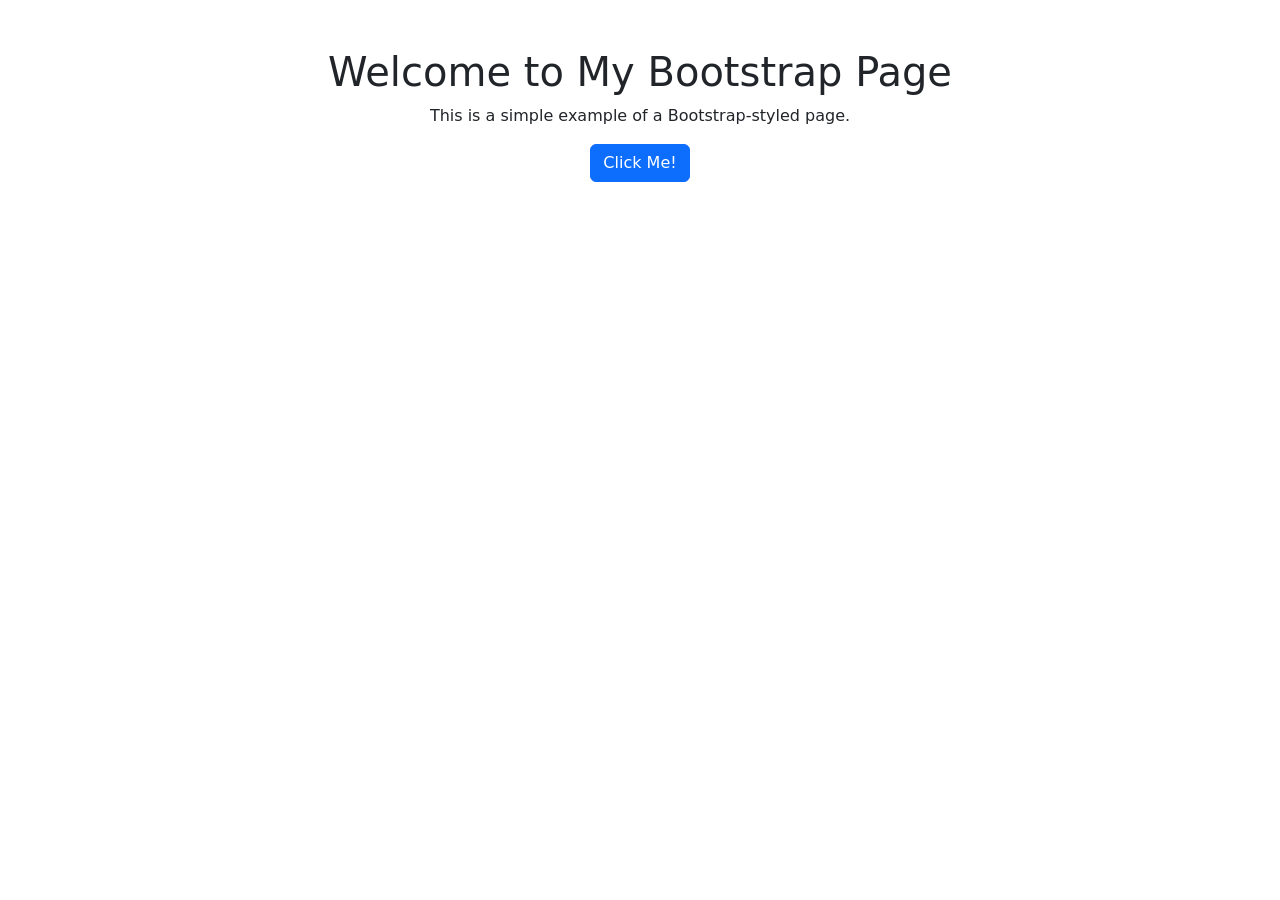
==== frontend/index.html @ a06914b3 "Add initial HTML structure and Bootstrap integration; create backend and menu HTML files" ====
<!DOCTYPE html>
<html lang="en">
<head>
    <meta charset="UTF-8">
    <meta name="viewport" content="width=device-width, initial-scale=1.0">
    <link href="https://cdn.jsdelivr.net/npm/bootstrap@5.3.8/dist/css/bootstrap.min.css" rel="stylesheet" integrity="sha384-sRIl4kxILFvY47J16cr9ZwB07vP4J8+LH7qKQnuqkuIAvNWLzeN8tE5YBujZqJLB" crossorigin="anonymous">
    <title>Document</title>
</head>
<body>


    <div class="container mt-5">
        <h1 class="text-center">Welcome to My Bootstrap Page</h1>
        <p class="text-center">This is a simple example of a Bootstrap-styled page.</p>
        <div class="d-flex justify-content-center">
            <button class="btn btn-primary">Click Me!</button>
        </div>
    </div>



<script src="https://cdn.jsdelivr.net/npm/bootstrap@5.3.8/dist/js/bootstrap.bundle.min.js" integrity="sha384-FKyoEForCGlyvwx9Hj09JcYn3nv7wiPVlz7YYwJrWVcXK/BmnVDxM+D2scQbITxI" crossorigin="anonymous"></script>
</body>
</html>
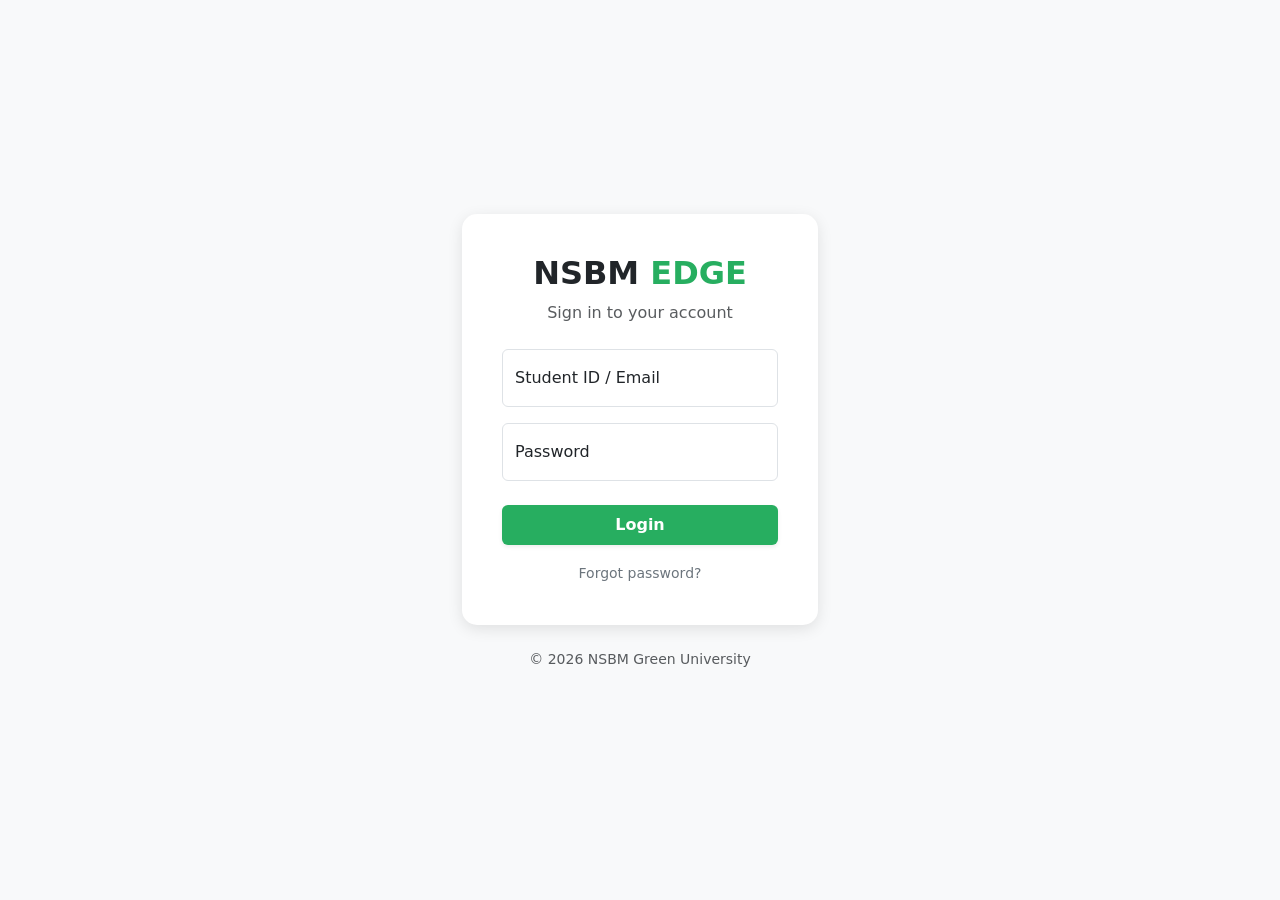
==== commit c445ff83: "Implement login functionality with HTML, CSS, and PHP; add redirection and styling" ====
--- a/frontend/index.html
+++ b/frontend/index.html
@@ -4,6 +4,7 @@
     <meta charset="UTF-8">
     <meta name="viewport" content="width=device-width, initial-scale=1.0">
     <link href="https://cdn.jsdelivr.net/npm/bootstrap@5.3.8/dist/css/bootstrap.min.css" rel="stylesheet" integrity="sha384-sRIl4kxILFvY47J16cr9ZwB07vP4J8+LH7qKQnuqkuIAvNWLzeN8tE5YBujZqJLB" crossorigin="anonymous">
+    <link rel="stylesheet" href="css/styles.css">
     <title>Document</title>
 </head>
 <body>
@@ -17,8 +18,8 @@
         </div>
     </div>
 
-
-
+<script> window.location.href = "./pages/login.html";</script>
+<!-- <script src="js/index.js"></script> -->
 <script src="https://cdn.jsdelivr.net/npm/bootstrap@5.3.8/dist/js/bootstrap.bundle.min.js" integrity="sha384-FKyoEForCGlyvwx9Hj09JcYn3nv7wiPVlz7YYwJrWVcXK/BmnVDxM+D2scQbITxI" crossorigin="anonymous"></script>
 </body>
 </html>
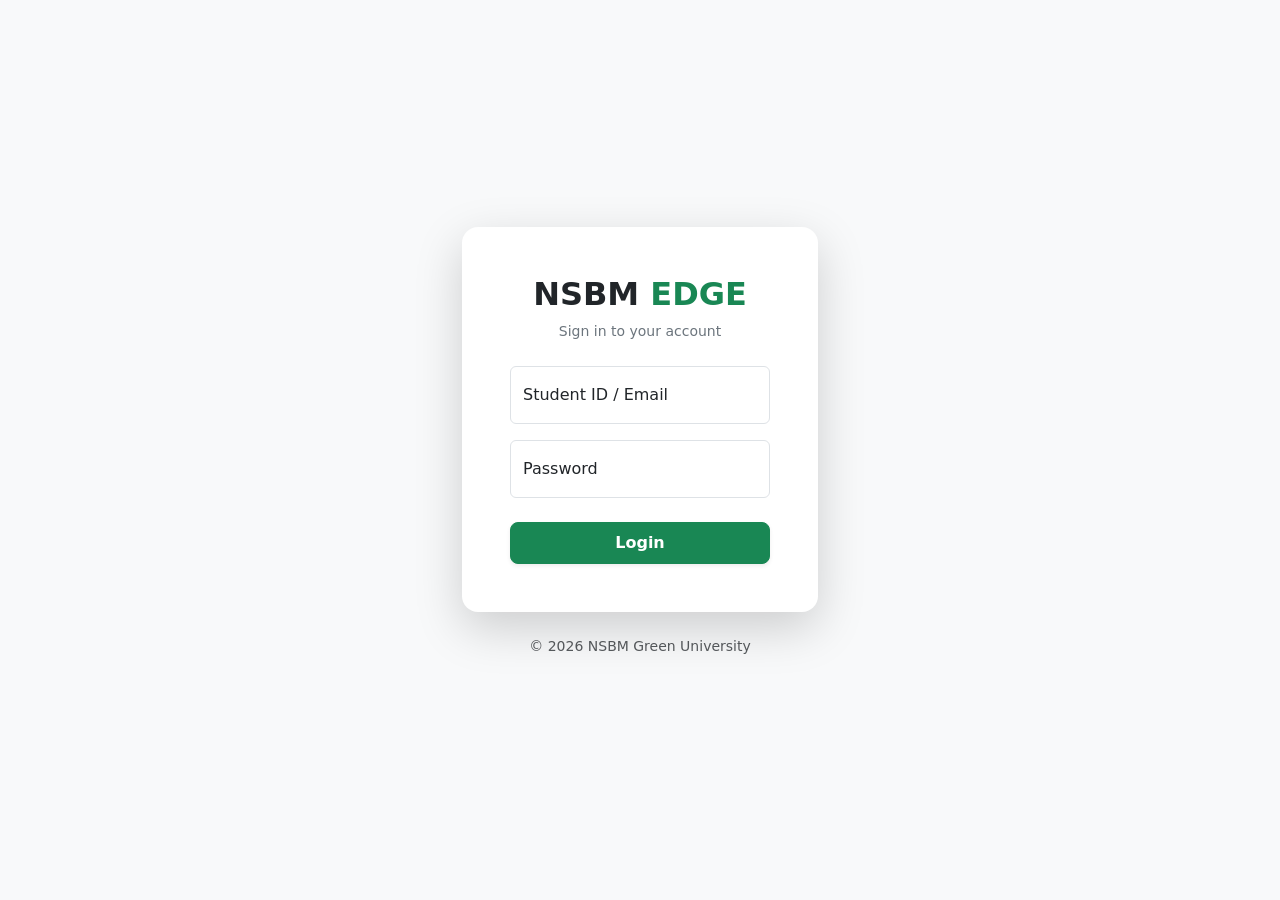
==== commit b9fa90e7: "remove comments" ====
--- a/frontend/index.html
+++ b/frontend/index.html
@@ -1,12 +1,15 @@
 <!DOCTYPE html>
 <html lang="en">
+
 <head>
     <meta charset="UTF-8">
     <meta name="viewport" content="width=device-width, initial-scale=1.0">
-    <link href="https://cdn.jsdelivr.net/npm/bootstrap@5.3.8/dist/css/bootstrap.min.css" rel="stylesheet" integrity="sha384-sRIl4kxILFvY47J16cr9ZwB07vP4J8+LH7qKQnuqkuIAvNWLzeN8tE5YBujZqJLB" crossorigin="anonymous">
+    <link href="https://cdn.jsdelivr.net/npm/bootstrap@5.3.8/dist/css/bootstrap.min.css" rel="stylesheet"
+        integrity="sha384-sRIl4kxILFvY47J16cr9ZwB07vP4J8+LH7qKQnuqkuIAvNWLzeN8tE5YBujZqJLB" crossorigin="anonymous">
     <link rel="stylesheet" href="css/styles.css">
     <title>Document</title>
 </head>
+
 <body>
 
 
@@ -18,8 +21,11 @@
         </div>
     </div>
 
-<script> window.location.href = "./pages/login.html";</script>
-<!-- <script src="js/index.js"></script> -->
-<script src="https://cdn.jsdelivr.net/npm/bootstrap@5.3.8/dist/js/bootstrap.bundle.min.js" integrity="sha384-FKyoEForCGlyvwx9Hj09JcYn3nv7wiPVlz7YYwJrWVcXK/BmnVDxM+D2scQbITxI" crossorigin="anonymous"></script>
+    <script> window.location.href = "./pages/login.html";</script>
+    
+    <script src="https://cdn.jsdelivr.net/npm/bootstrap@5.3.8/dist/js/bootstrap.bundle.min.js"
+        integrity="sha384-FKyoEForCGlyvwx9Hj09JcYn3nv7wiPVlz7YYwJrWVcXK/BmnVDxM+D2scQbITxI"
+        crossorigin="anonymous"></script>
 </body>
+
 </html>
